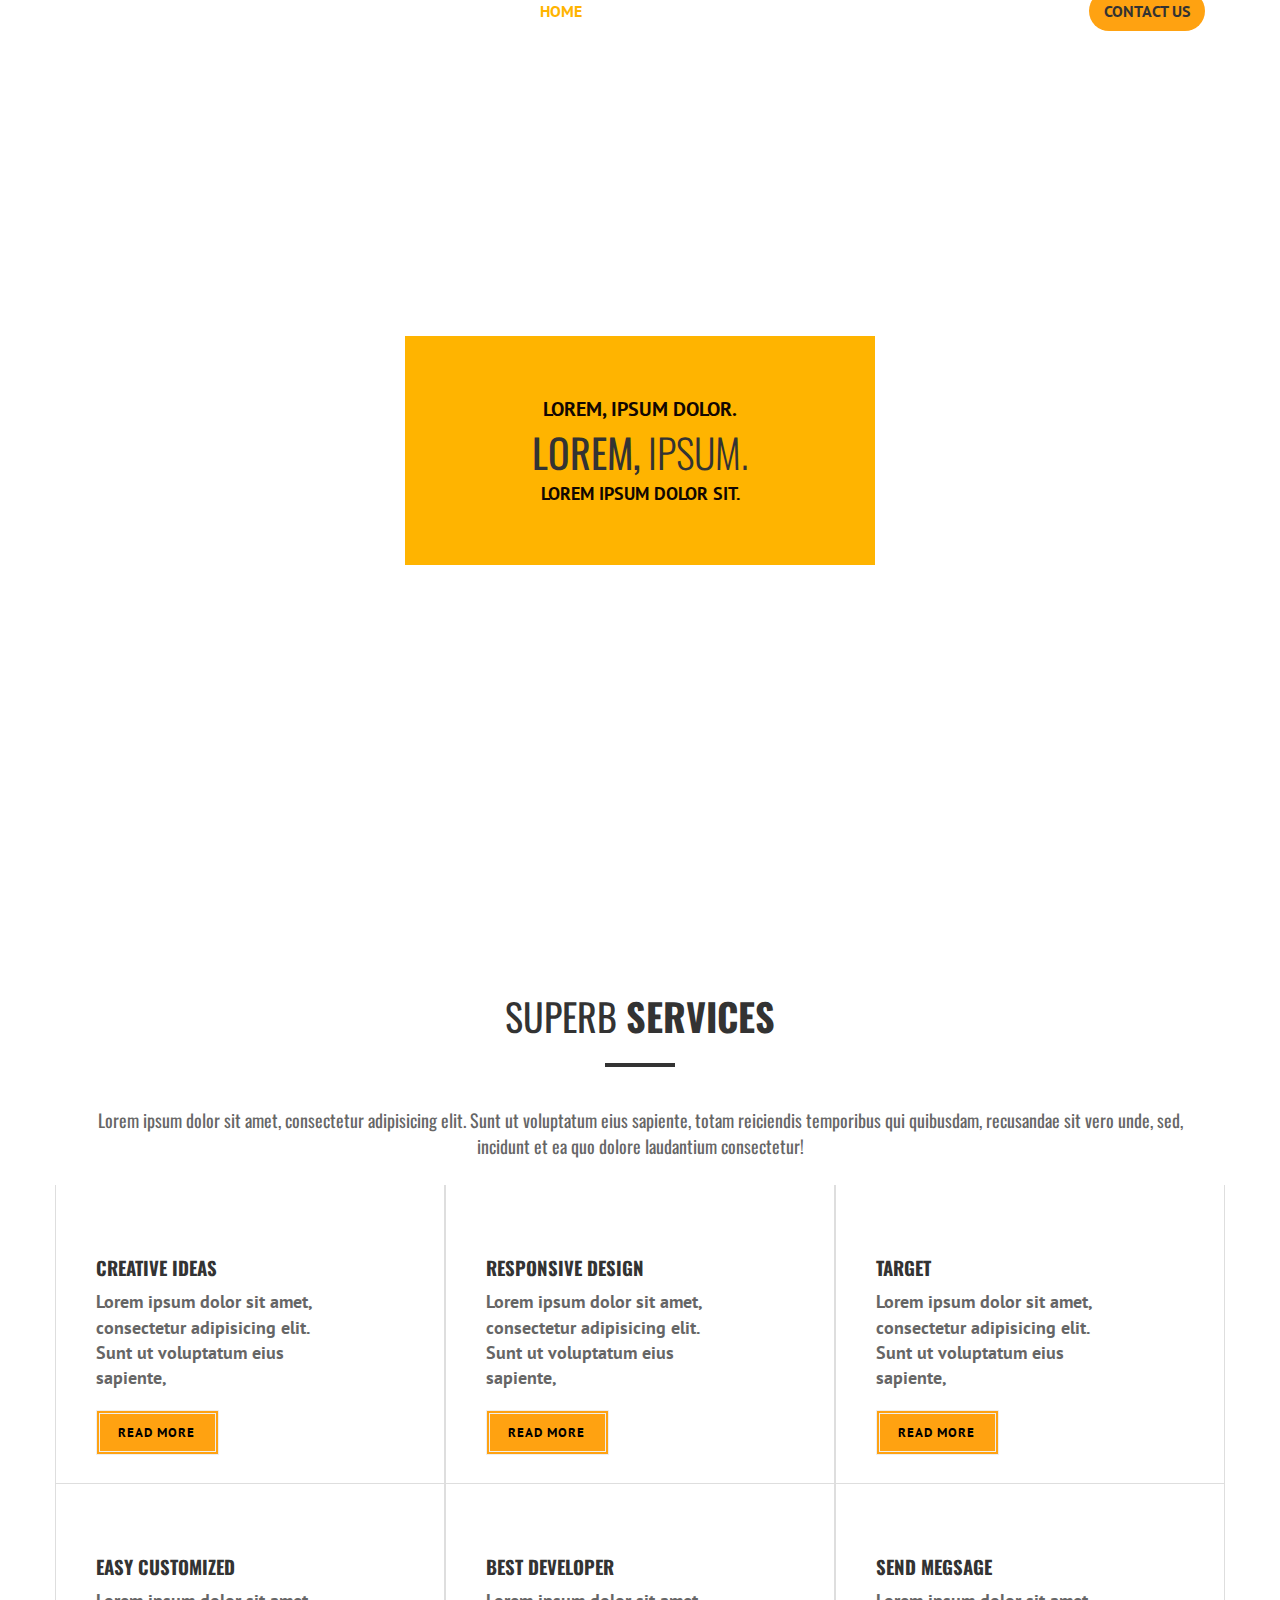
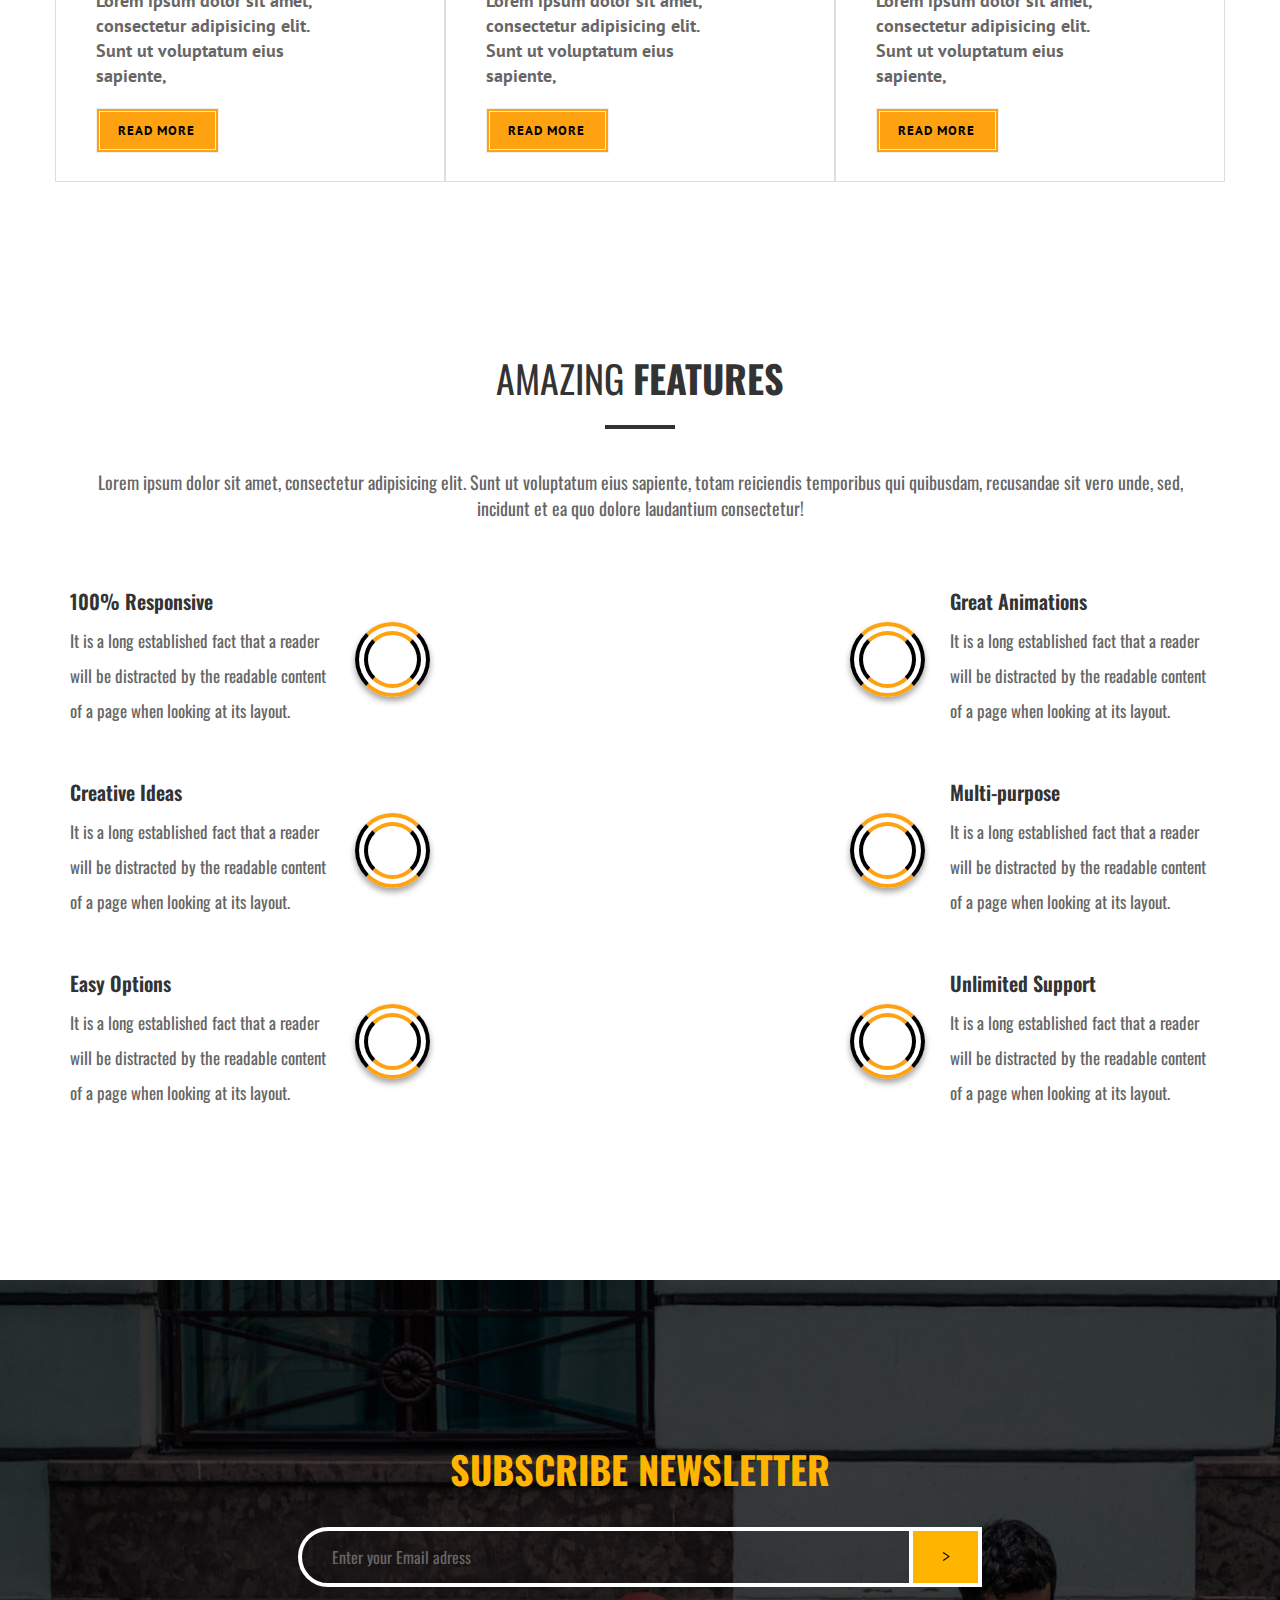
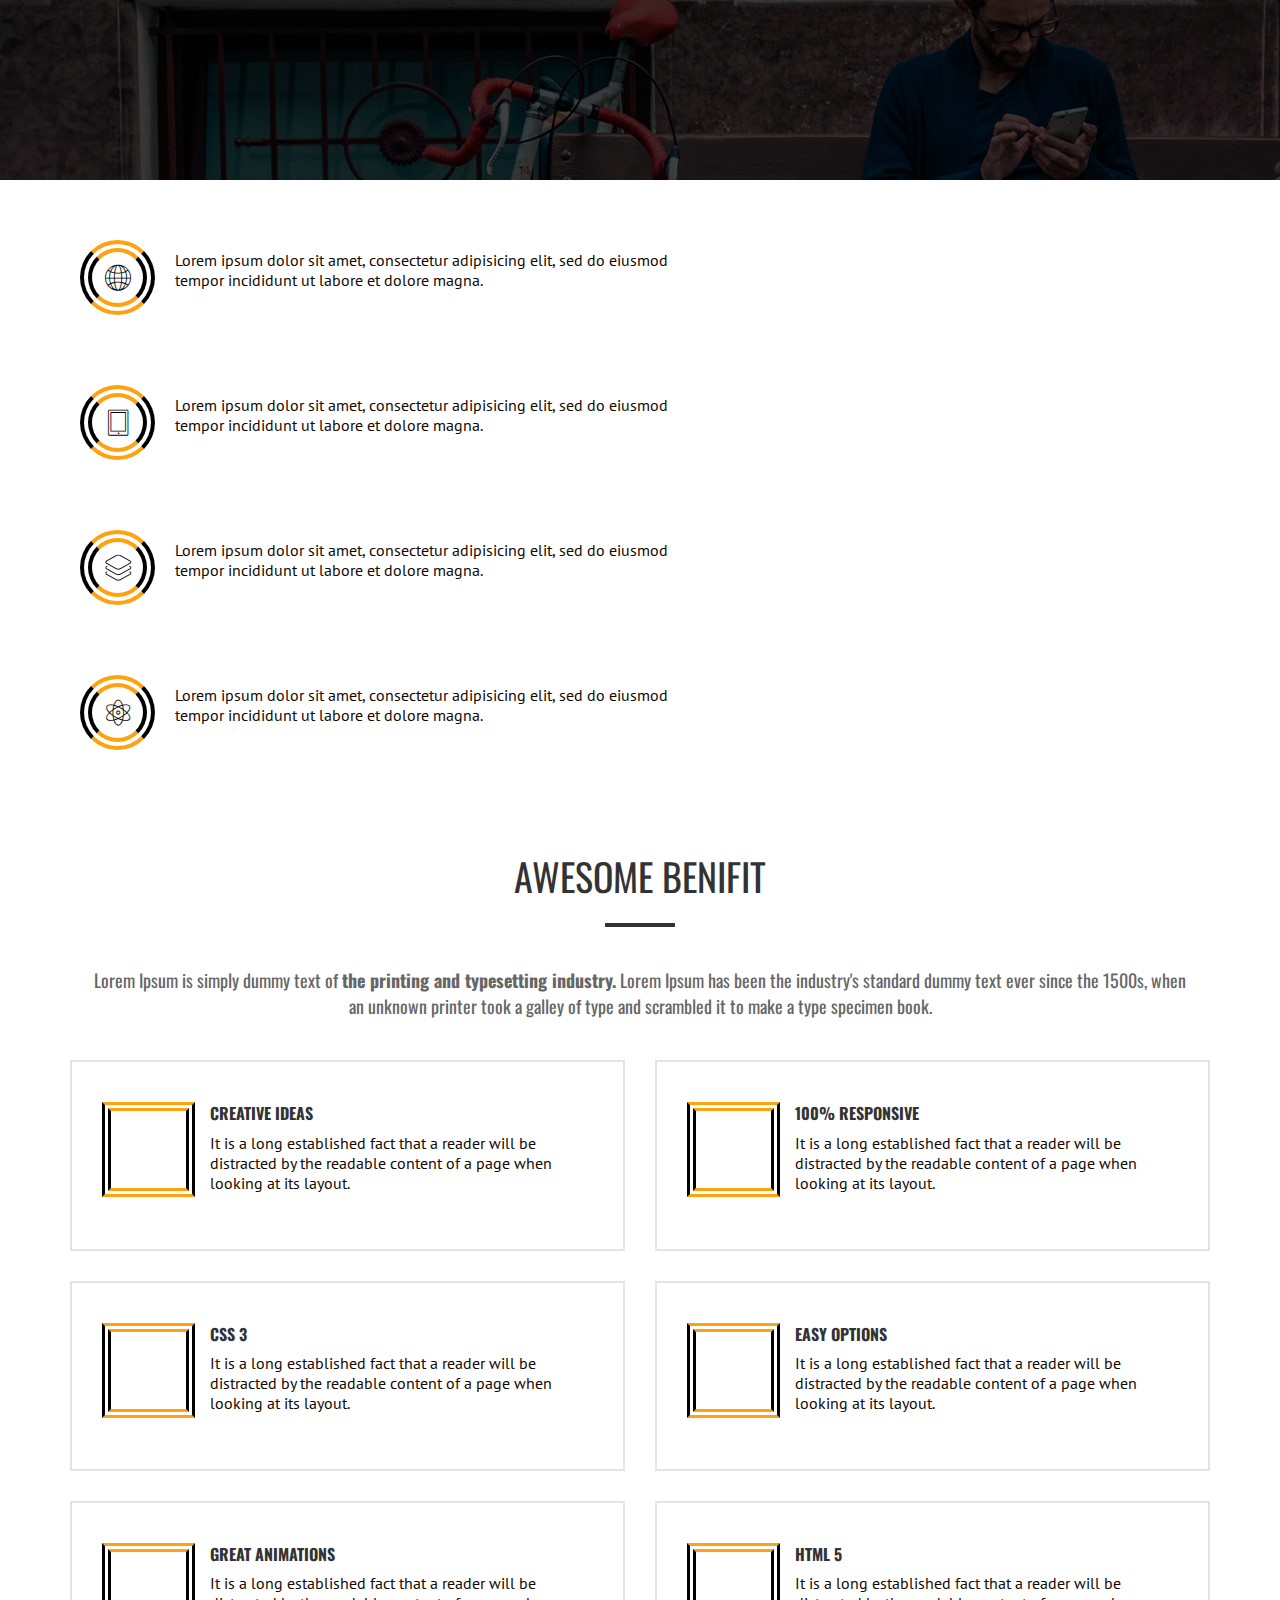
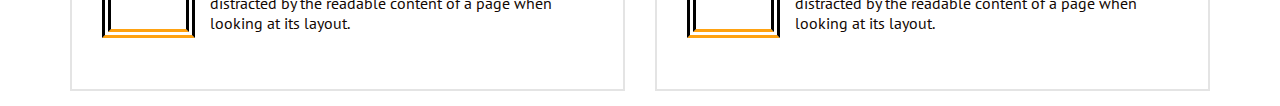
==== index.html @ 20bd9b14 "c" ====
<!DOCTYPE html>
<html lang="ru">

<head>

	<meta charset="utf-8">
	<title>REDEAR - уникальные часы</title>
	<meta name="viewport" content="width=device-width, initial-scale=1">
	<meta property="og:image" content="path/to/image.jpg">
	<link rel="icon" href="img/favicon/favicon.ico">
	<link rel="apple-touch-icon" sizes="180x180" href="img/favicon/apple-touch-icon-180x180.png">
	<link
		href="https://fonts.googleapis.com/css?family=Oswald:200,300,400,500,600,700|PT+Sans:400,700&amp;subset=cyrillic"
		rel="stylesheet">
	<link rel="stylesheet" href="https://use.fontawesome.com/releases/v5.3.1/css/all.css"
		integrity="sha384-mzrmE5qonljUremFsqc01SB46JvROS7bZs3IO2EmfFsd15uHvIt+Y8vEf7N7fWAU" crossorigin="anonymous">
	<meta name="theme-color" content="#000">

	<link rel="stylesheet" href="assets/main.css">
	<link rel="stylesheet" href="libs/awesome/awesome.css">
	<link rel="stylesheet" href="libs/line-font/et-line-font.css">
	<link rel="stylesheet" href="libs/slick/slick.css">



</head>

<body>
	<!-- header -->
	<header class="header">
		<div class="container">

			<div class="header-top">
				<div class="header-logo"><img src="img/logo.png" alt=""></div>
				<nav class="header-menu">
					<a href="#/" class="header__link link active">Home</a>
					<a href="#/" class="header__link link">Services</a>
					<a href="#/" class="header__link link">Features</a>
					<a href="#/" class="header__link link">Screenshot</a>
					<a href="#/" class="header__link link">Portfolio</a>
					<a href="#/" class="header__link link">Review</a>
					<a href="#/" class="header__link link">Blog</a>
					<a href="#/" class="header__link header__link--about link">Contact Us</a>
				</nav>
				<a class="hamburger hamburger--slider my-menu-button">
					<span class="hamburger-box"><span class="hamburger-inner"></span></span>
				</a>
			</div>

			<div class="header-content">
				<div class="header-content-heading">
					<p class="header-content__top">Lorem, ipsum dolor.</p>
					<h1 class="header-content__title"><b>Lorem,</b> ipsum.</h1>
					<p class="header-content__bottom"><b></b>Lorem ipsum dolor sit.</p>
				</div>
			</div>


		</div>
	</header>
	<!-- about -->
	<section class="about">
		<div class="container">
			<div class="heading">
				<h2 class="title-2">SUPERB <b>SERVICES</b></h2>
				<hr>
				<p>Lorem ipsum dolor sit amet, consectetur adipisicing elit. Sunt ut voluptatum eius sapiente, totam reiciendis
					temporibus qui quibusdam, recusandae sit vero unde, sed, incidunt et ea quo dolore laudantium consectetur!</p>
			</div>
			<div class="about-box">
				<div class="row">
					<div class="col-md-4 col-sm-6 about-item">
						<img src="img/1.png" alt="">
						<h3 class="title-3">CREATIVE IDEAS</h3>
						<p>Lorem ipsum dolor sit amet, consectetur adipisicing elit. Sunt ut voluptatum eius sapiente,</p>
						<a href="" class="button">Read more</a>
					</div>
					<div class="col-md-4 col-sm-6 about-item">
						<img src="img/2.png" alt="">
						<h3 class="title-3">RESPONSIVE DESIGN</h3>
						<p>Lorem ipsum dolor sit amet, consectetur adipisicing elit. Sunt ut voluptatum eius sapiente,</p>
						<a href="" class="button">Read more</a>
					</div>
					<div class="col-md-4 col-sm-6 about-item">
						<img src="img/3.png" alt="">
						<h3 class="title-3">TARGET</h3>
						<p>Lorem ipsum dolor sit amet, consectetur adipisicing elit. Sunt ut voluptatum eius sapiente,</p>
						<a href="" class="button">Read more</a>
					</div>


					<div class="col-md-4 col-sm-6 about-item">
						<img src="img/4.png" alt="">
						<h3 class="title-3">EASY CUSTOMIZED</h3>
						<p>Lorem ipsum dolor sit amet, consectetur adipisicing elit. Sunt ut voluptatum eius sapiente,</p>
						<a href="" class="button">Read more</a>
					</div>
					<div class="col-md-4 col-sm-6 about-item">
						<img src="img/5.png" alt="">
						<h3 class="title-3">BEST DEVELOPER</h3>
						<p>Lorem ipsum dolor sit amet, consectetur adipisicing elit. Sunt ut voluptatum eius sapiente,</p>
						<a href="" class="button">Read more</a>
					</div>
					<div class="col-md-4 col-sm-6 about-item">
						<img src="img/6.png" alt="">
						<h3 class="title-3">SEND MEGSAGE</h3>
						<p>Lorem ipsum dolor sit amet, consectetur adipisicing elit. Sunt ut voluptatum eius sapiente,</p>
						<a href="" class="button">Read more</a>
					</div>
				</div>
			</div>

		</div>
	</section>
	<!-- features -->
	<section class="features">
		<div class="container">
			<div class="heading">
				<h2 class="title-2">AMAZING <b>FEATURES</b></h2>
				<hr>
				<p>Lorem ipsum dolor sit amet, consectetur adipisicing elit. Sunt ut voluptatum eius sapiente, totam reiciendis
					temporibus qui quibusdam, recusandae sit vero unde, sed, incidunt et ea quo dolore laudantium consectetur!</p>
			</div>
			<div class="features-main">
				<div class="row row--features">
					<div class="col-md-4 features-left">
						<div class="features-icon"> <i class="fa fa-tablet "></i> </div>
						<div class="features-content">
							<h4>100% Responsive</h4>
							<p class="features-text">It is a long established fact that a reader will be distracted by the readable
								content of a page when looking at its layout. </p>
						</div>
						<div class="features-icon"> <i class="fa fa-lightbulb-o"></i> </div>
						<div class="features-content">
							<h4>Creative Ideas</h4>
							<p class="features-text">It is a long established fact that a reader will be distracted by the readable
								content of a page when looking at its layout. </p>
						</div>
						<div class="features-icon"> <i class="fa fa-coffee "></i> </div>
						<div class="features-content">
							<h4>Easy Options</h4>
							<p class="features-text">It is a long established fact that a reader will be distracted by the readable
								content of a page when looking at its layout. </p>
						</div>
					</div>
					<div class="col-md-4 features-center">
						<div class="features-center-img">
							<img src="img/features-mob-o_03.png" alt="">
						</div>
					</div>
					<div class="col-md-4 features-right">
						<div class="features-icon"> <i class="fa fa-magic "></i> </div>
						<div class="features-content">
							<h4>Great Animations</h4>
							<p class="features-text">It is a long established fact that a reader will be distracted by the readable
								content of a page when looking at its layout. </p>
						</div>
						<div class="features-icon"> <i class="fa fa-cogs"></i> </div>
						<div class="features-content">
							<h4>Multi-purpose</h4>
							<p class="features-text">It is a long established fact that a reader will be distracted by the readable
								content of a page when looking at its layout. </p>
						</div>
						<div class="features-icon"><i class="fa fa-life-ring"></i></div>
						<div class="features-content">
							<h4>Unlimited Support</h4>
							<p class="features-text">It is a long established fact that a reader will be distracted by the readable
								content of a page when looking at its layout. </p>
						</div>
					</div>
				</div>
			</div>
		</div>
	</section>

	<!-- newsletter -->
	<section class="newsletter">
		<div class="container">
			<h2 class="newsletter__title title-2">SUBSCRIBE NEWSLETTER</h2>
			<form action="">
				<input type="text" placeholder="Enter your Email adress">
				<button class="form-btn">></button>
			</form>
		</div>
	</section>

	<!-- preference -->
	<section class="preference">
		<div class="container">
			<div class="row align-items-center">
				<div class="col-sm-12  col-md-7 center">
					<div class="list-o preference-content">
						<ul>
							<li class="preference-item">
								<div class="join-us-icon-o">
									<div class="ico"> <span class="icon-global"></span></div>
								</div>
								<p>Lorem ipsum dolor sit amet, consectetur adipisicing elit, sed do eiusmod tempor incididunt ut labore
									et
									dolore magna.</p>
							</li>
							<li class="preference-item">
								<div class="join-us-icon-o">
									<div class="ico"> <span class="icon-tablet"></span></div>
								</div>
								<p>Lorem ipsum dolor sit amet, consectetur adipisicing elit, sed do eiusmod tempor incididunt ut labore
									et
									dolore magna.</p>
							</li>
							<li class="preference-item">
								<div class="join-us-icon-o">
									<div class="ico"> <span class="icon-layers"></span></div>
								</div>
								<p>Lorem ipsum dolor sit amet, consectetur adipisicing elit, sed do eiusmod tempor incididunt ut labore
									et
									dolore magna.</p>
							</li>
							<li class="preference-item">
								<div class="join-us-icon-o">
									<div class="ico"> <span class="icon-genius"></span></div>
								</div>
								<p>Lorem ipsum dolor sit amet, consectetur adipisicing elit, sed do eiusmod tempor incididunt ut labore
									et
									dolore magna.</p>
							</li>
						</ul>
					</div>
				</div>
				<div class="col-sm-12 col-md-5 text-center">
					<div class="preference-img">
						<img src="img/features-mob-o_03.png" alt="">
					</div>
				</div>
			</div>
		</div>
	</section>

	<!-- skills -->
	<section class="skills">
		<div class="container">
			<div class="heading">
				<h2 class="title-2 skills__title">AWESOME BENIFIT</h2>
				<hr>
				<p>Lorem Ipsum is simply dummy text of <b>the printing and typesetting industry.</b> Lorem Ipsum has been the
					industry's standard dummy text ever since the 1500s, when an unknown printer took a galley of type and
					scrambled it to make a type specimen book.</p>
			</div>

			<div class="row">
				<div class="col-sm-6 col-xs-12 skills-item">
					<div class="skills-item-content">
						<div class="skills-icon">
	<i class="fa fa-lightbulb-o"></i>
						</div>
					

						<div class="skills-item-txt">
							<h4>CREATIVE IDEAS</h4>
							<p>It is a long established fact that a reader will be distracted by the readable content of a page when
								looking at its layout.</p>
						</div>

					</div>
				</div>
				<div class="col-sm-6 col-xs-12 skills-item">
					<div class="skills-item-content">
						<div class="skills-icon">
						<i class="fa fa-tablet"></i>

						</div>

						<div class="skills-item-txt">
							<h4>100% RESPONSIVE</h4>
							<p>It is a long established fact that a reader will be distracted by the readable content of a page when
								looking at its layout.</p>
						</div>

					</div>
				</div>
				<div class="col-sm-6 col-xs-12 skills-item">
					<div class="skills-item-content">
						<div class="skills-icon">
						<i class="fa fa-css3"></i>

						</div>

						<div class="skills-item-txt">
							<h4>CSS 3</h4>
							<p>It is a long established fact that a reader will be distracted by the readable content of a page when
								looking at its layout.</p>
						</div>

					</div>
				</div>
				<div class="col-sm-6 col-xs-12 skills-item">
					<div class="skills-item-content">
						<div class="skills-icon">
						<i class="fa fa-coffee "></i>

						</div>

						<div class="skills-item-txt">
							<h4>EASY OPTIONS</h4>
							<p>It is a long established fact that a reader will be distracted by the readable content of a page when
								looking at its layout.</p>
						</div>

					</div>
				</div>
				<div class="col-sm-6 col-xs-12 skills-item">
					<div class="skills-item-content">
						<div class="skills-icon">
						<i class="fa fa-magic "></i>

						</div>

						<div class="skills-item-txt">
							<h4>GREAT ANIMATIONS</h4>
							<p>It is a long established fact that a reader will be distracted by the readable content of a page when
								looking at its layout.</p>
						</div>

					</div>
				</div>
				<div class="col-sm-6 col-xs-12 skills-item">
					<div class="skills-item-content">
						<div class="skills-icon">
						<i class="fa fa-html5"></i>

						</div>

						<div class="skills-item-txt">
							<h4>HTML 5</h4>
							<p>It is a long established fact that a reader will be distracted by the readable content of a page when
								looking at its layout.</p>
						</div>

					</div>
				</div>
			</div>
		</div>
	</section>
	<!-- scripts -->
	<script src="https://ajax.googleapis.com/ajax/libs/jquery/3.3.1/jquery.min.js"></script>
	<script src="libs/slick/slick.min.js"></script>
	<script src="libs/count.js"></script>
	<script src="js/common.js"></script>
	<!-- scripts -->
</body>

</html>
---- libs/line-font/et-line-font.css ----
@font-face {
	font-family: 'et-line';
	src: url('fonts/et-line.woff') format('woff');
	font-weight: normal;
	font-style: normal;
}

/* Use the following CSS code if you want to use data attributes for inserting your icons */
[data-icon]:before {
	font-family: 'et-line';
	content: attr(data-icon);
	speak: none;
	font-weight: normal;
	font-variant: normal;
	text-transform: none;
	line-height: 1;
	-webkit-font-smoothing: antialiased;
	-moz-osx-font-smoothing: grayscale;
	display:inline-block;
}

/* Use the following CSS code if you want to have a class per icon */
/*
Instead of a list of all class selectors,
you can use the generic selector below, but it's slower:
[class*="icon-"] {
*/
.icon-mobile, .icon-laptop, .icon-desktop, .icon-tablet, .icon-phone, .icon-document, .icon-documents, .icon-search, .icon-clipboard, .icon-newspaper, .icon-notebook, .icon-book-open, .icon-browser, .icon-calendar, .icon-presentation, .icon-picture, .icon-pictures, .icon-video, .icon-camera, .icon-printer, .icon-toolbox, .icon-briefcase, .icon-wallet, .icon-gift, .icon-bargraph, .icon-grid, .icon-expand, .icon-focus, .icon-edit, .icon-adjustments, .icon-ribbon, .icon-hourglass, .icon-lock, .icon-megaphone, .icon-shield, .icon-trophy, .icon-flag, .icon-map, .icon-puzzle, .icon-basket, .icon-envelope, .icon-streetsign, .icon-telescope, .icon-gears, .icon-key, .icon-paperclip, .icon-attachment, .icon-pricetags, .icon-lightbulb, .icon-layers, .icon-pencil, .icon-tools, .icon-tools-2, .icon-scissors, .icon-paintbrush, .icon-magnifying-glass, .icon-circle-compass, .icon-linegraph, .icon-mic, .icon-strategy, .icon-beaker, .icon-caution, .icon-recycle, .icon-anchor, .icon-profile-male, .icon-profile-female, .icon-bike, .icon-wine, .icon-hotairballoon, .icon-globe, .icon-genius, .icon-map-pin, .icon-dial, .icon-chat, .icon-heart, .icon-cloud, .icon-upload, .icon-download, .icon-target, .icon-hazardous, .icon-piechart, .icon-speedometer, .icon-global, .icon-compass, .icon-lifesaver, .icon-clock, .icon-aperture, .icon-quote, .icon-scope, .icon-alarmclock, .icon-refresh, .icon-happy, .icon-sad, .icon-facebook, .icon-twitter, .icon-googleplus, .icon-rss, .icon-tumblr, .icon-linkedin, .icon-dribbble {
	font-family: 'et-line';
	speak: none;
	font-style: normal;
	font-weight: normal;
	font-variant: normal;
	text-transform: none;
	line-height: 1;
	-webkit-font-smoothing: antialiased;
	-moz-osx-font-smoothing: grayscale;
	display:inline-block;
}
.icon-mobile:before {
	content: "\e000";
}
.icon-laptop:before {
	content: "\e001";
}
.icon-desktop:before {
	content: "\e002";
}
.icon-tablet:before {
	content: "\e003";
}
.icon-phone:before {
	content: "\e004";
}
.icon-document:before {
	content: "\e005";
}
.icon-documents:before {
	content: "\e006";
}
.icon-search:before {
	content: "\e007";
}
.icon-clipboard:before {
	content: "\e008";
}
.icon-newspaper:before {
	content: "\e009";
}
.icon-notebook:before {
	content: "\e00a";
}
.icon-book-open:before {
	content: "\e00b";
}
.icon-browser:before {
	content: "\e00c";
}
.icon-calendar:before {
	content: "\e00d";
}
.icon-presentation:before {
	content: "\e00e";
}
.icon-picture:before {
	content: "\e00f";
}
.icon-pictures:before {
	content: "\e010";
}
.icon-video:before {
	content: "\e011";
}
.icon-camera:before {
	content: "\e012";
}
.icon-printer:before {
	content: "\e013";
}
.icon-toolbox:before {
	content: "\e014";
}
.icon-briefcase:before {
	content: "\e015";
}
.icon-wallet:before {
	content: "\e016";
}
.icon-gift:before {
	content: "\e017";
}
.icon-bargraph:before {
	content: "\e018";
}
.icon-grid:before {
	content: "\e019";
}
.icon-expand:before {
	content: "\e01a";
}
.icon-focus:before {
	content: "\e01b";
}
.icon-edit:before {
	content: "\e01c";
}
.icon-adjustments:before {
	content: "\e01d";
}
.icon-ribbon:before {
	content: "\e01e";
}
.icon-hourglass:before {
	content: "\e01f";
}
.icon-lock:before {
	content: "\e020";
}
.icon-megaphone:before {
	content: "\e021";
}
.icon-shield:before {
	content: "\e022";
}
.icon-trophy:before {
	content: "\e023";
}
.icon-flag:before {
	content: "\e024";
}
.icon-map:before {
	content: "\e025";
}
.icon-puzzle:before {
	content: "\e026";
}
.icon-basket:before {
	content: "\e027";
}
.icon-envelope:before {
	content: "\e028";
}
.icon-streetsign:before {
	content: "\e029";
}
.icon-telescope:before {
	content: "\e02a";
}
.icon-gears:before {
	content: "\e02b";
}
.icon-key:before {
	content: "\e02c";
}
.icon-paperclip:before {
	content: "\e02d";
}
.icon-attachment:before {
	content: "\e02e";
}
.icon-pricetags:before {
	content: "\e02f";
}
.icon-lightbulb:before {
	content: "\e030";
}
.icon-layers:before {
	content: "\e031";
}
.icon-pencil:before {
	content: "\e032";
}
.icon-tools:before {
	content: "\e033";
}
.icon-tools-2:before {
	content: "\e034";
}
.icon-scissors:before {
	content: "\e035";
}
.icon-paintbrush:before {
	content: "\e036";
}
.icon-magnifying-glass:before {
	content: "\e037";
}
.icon-circle-compass:before {
	content: "\e038";
}
.icon-linegraph:before {
	content: "\e039";
}
.icon-mic:before {
	content: "\e03a";
}
.icon-strategy:before {
	content: "\e03b";
}
.icon-beaker:before {
	content: "\e03c";
}
.icon-caution:before {
	content: "\e03d";
}
.icon-recycle:before {
	content: "\e03e";
}
.icon-anchor:before {
	content: "\e03f";
}
.icon-profile-male:before {
	content: "\e040";
}
.icon-profile-female:before {
	content: "\e041";
}
.icon-bike:before {
	content: "\e042";
}
.icon-wine:before {
	content: "\e043";
}
.icon-hotairballoon:before {
	content: "\e044";
}
.icon-globe:before {
	content: "\e045";
}
.icon-genius:before {
	content: "\e046";
}
.icon-map-pin:before {
	content: "\e047";
}
.icon-dial:before {
	content: "\e048";
}
.icon-chat:before {
	content: "\e049";
}
.icon-heart:before {
	content: "\e04a";
}
.icon-cloud:before {
	content: "\e04b";
}
.icon-upload:before {
	content: "\e04c";
}
.icon-download:before {
	content: "\e04d";
}
.icon-target:before {
	content: "\e04e";
}
.icon-hazardous:before {
	content: "\e04f";
}
.icon-piechart:before {
	content: "\e050";
}
.icon-speedometer:before {
	content: "\e051";
}
.icon-global:before {
	content: "\e052";
}
.icon-compass:before {
	content: "\e053";
}
.icon-lifesaver:before {
	content: "\e054";
}
.icon-clock:before {
	content: "\e055";
}
.icon-aperture:before {
	content: "\e056";
}
.icon-quote:before {
	content: "\e057";
}
.icon-scope:before {
	content: "\e058";
}
.icon-alarmclock:before {
	content: "\e059";
}
.icon-refresh:before {
	content: "\e05a";
}
.icon-happy:before {
	content: "\e05b";
}
.icon-sad:before {
	content: "\e05c";
}
.icon-facebook:before {
	content: "\e05d";
}
.icon-twitter:before {
	content: "\e05e";
}
.icon-googleplus:before {
	content: "\e05f";
}
.icon-rss:before {
	content: "\e060";
}
.icon-tumblr:before {
	content: "\e061";
}
.icon-linkedin:before {
	content: "\e062";
}
.icon-dribbble:before {
	content: "\e063";
}
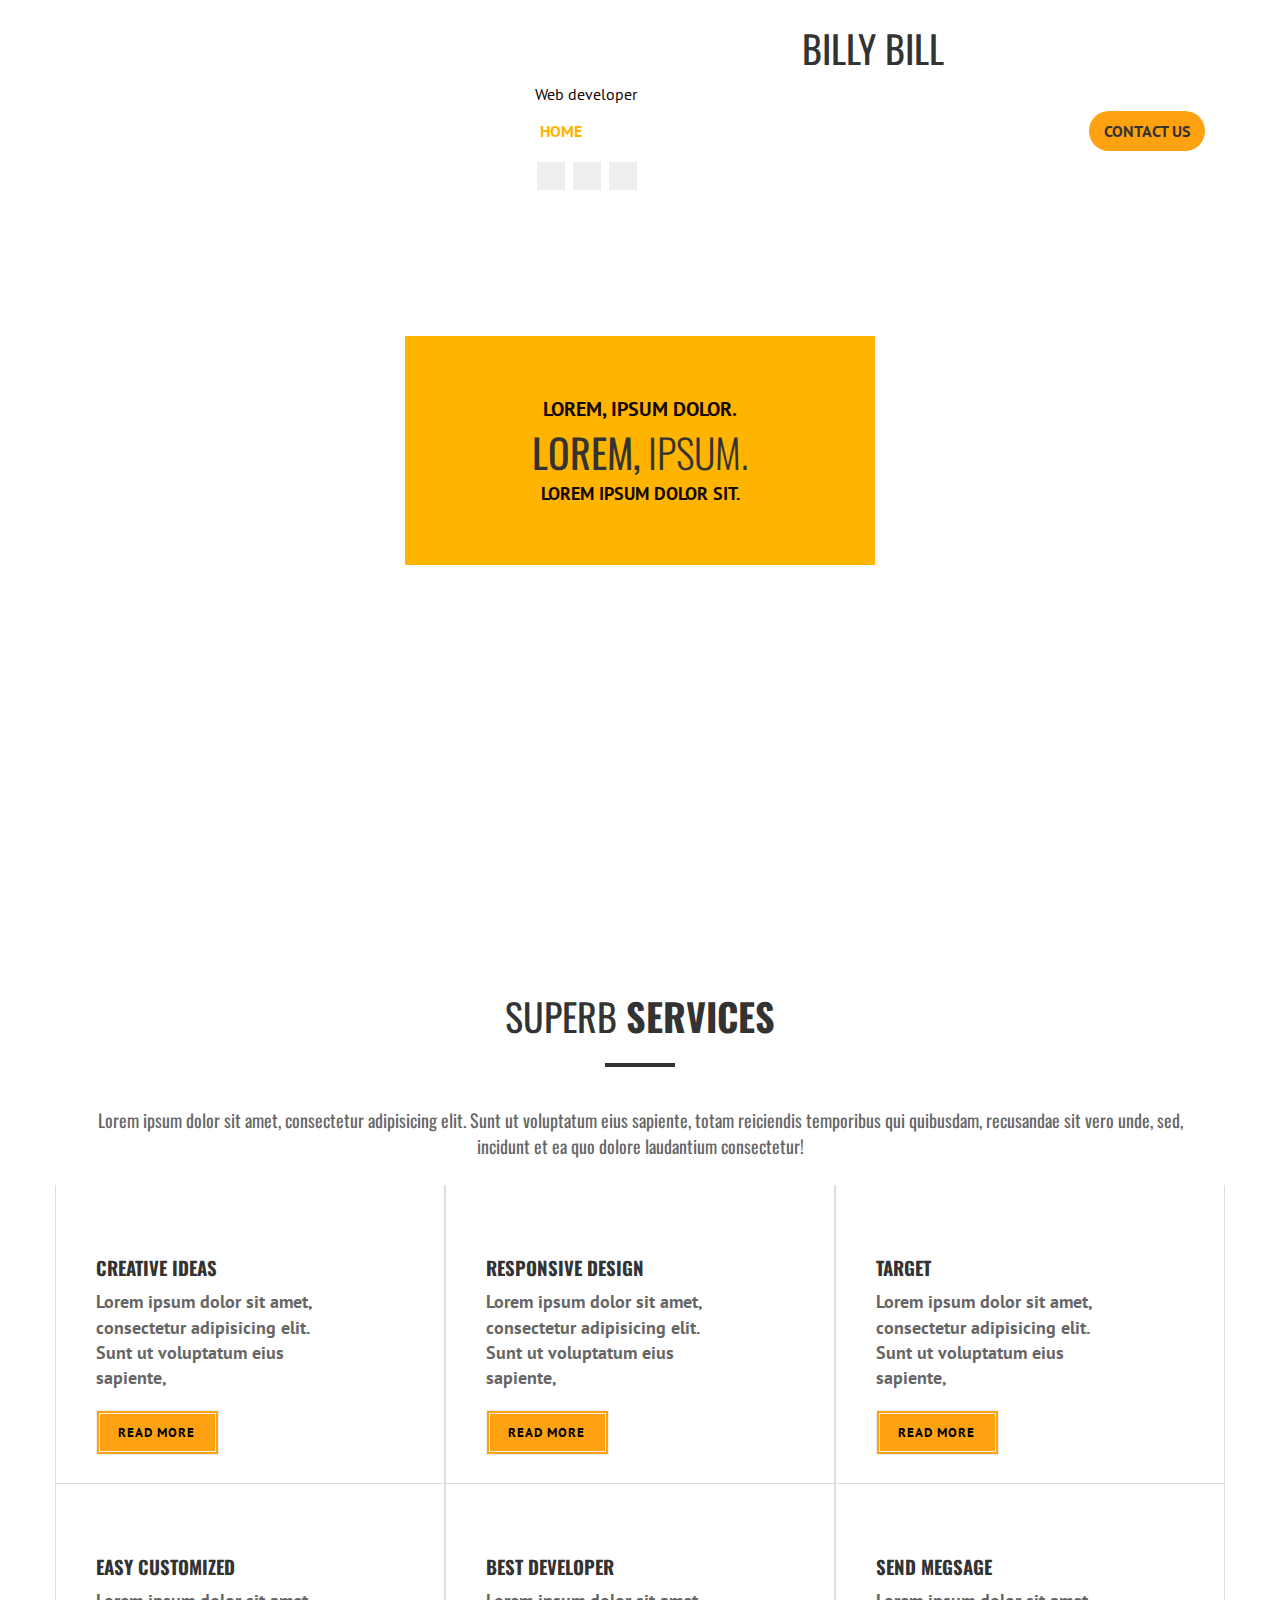
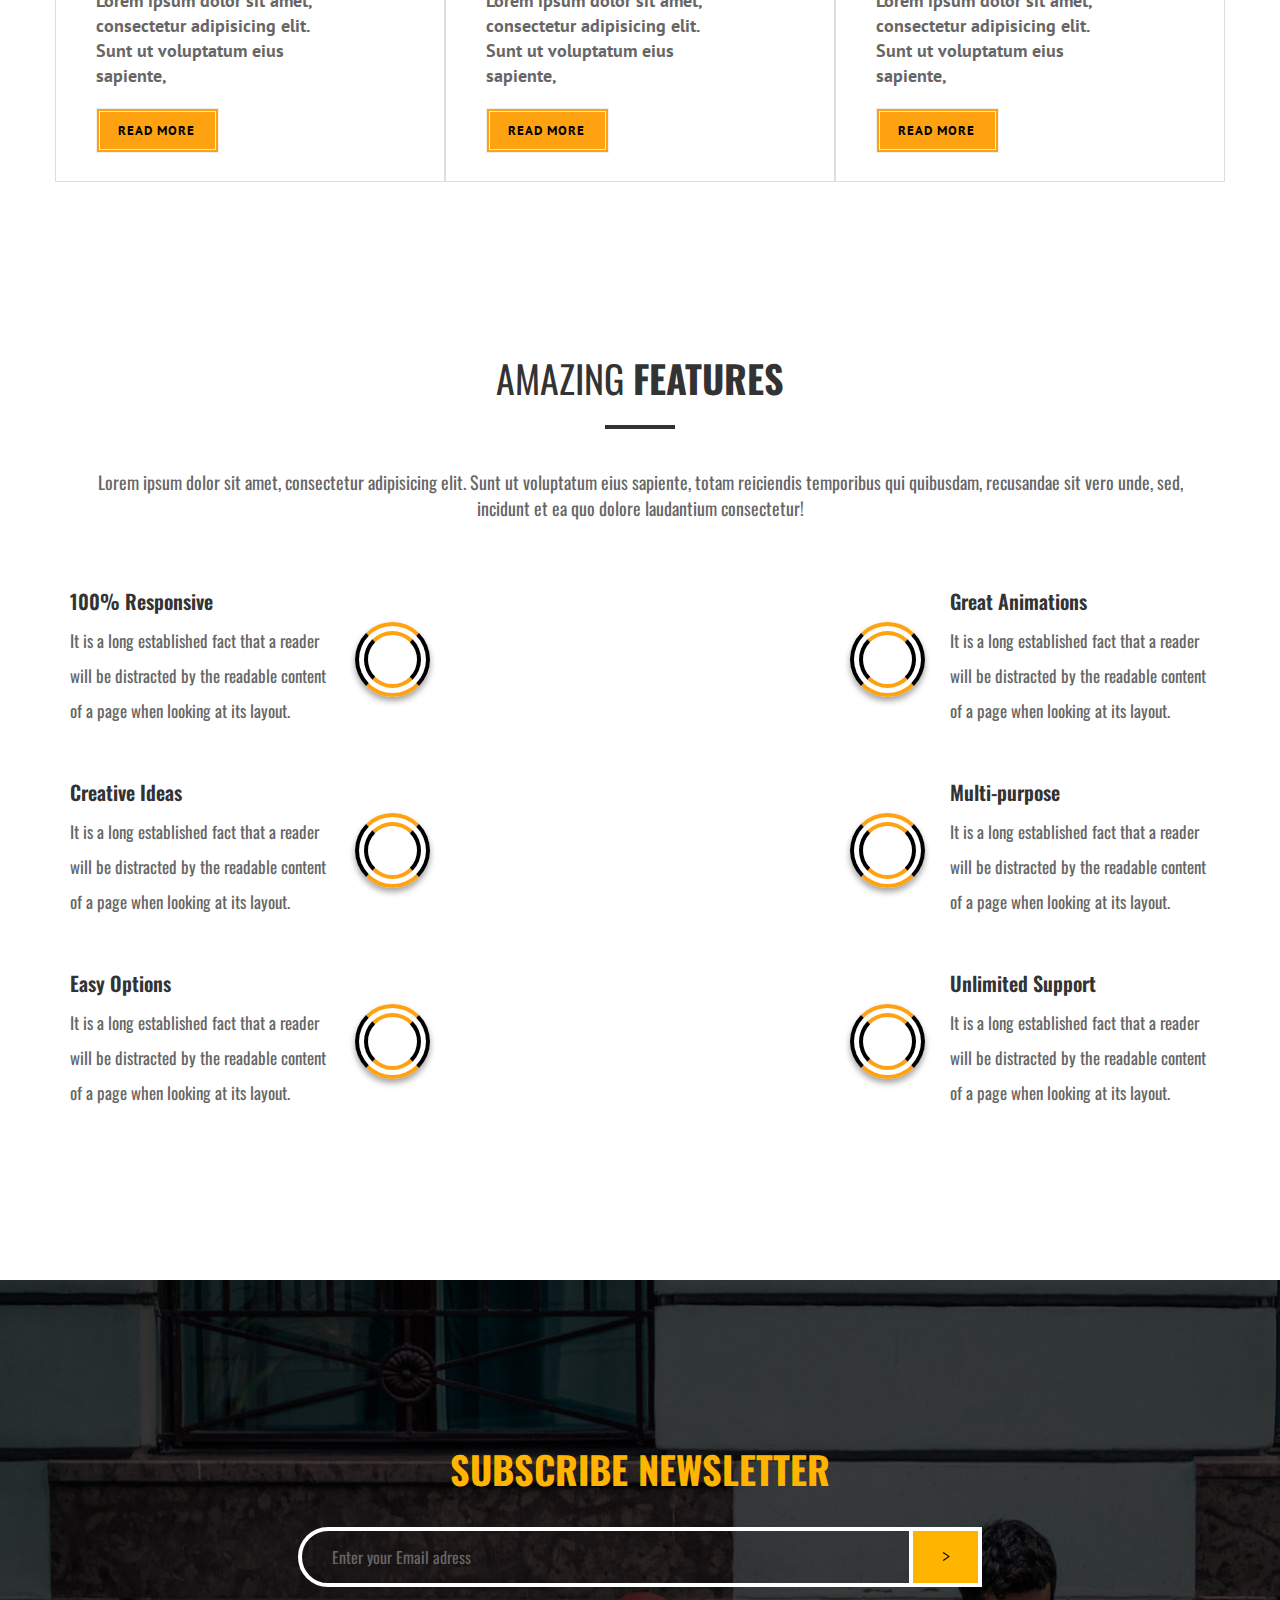
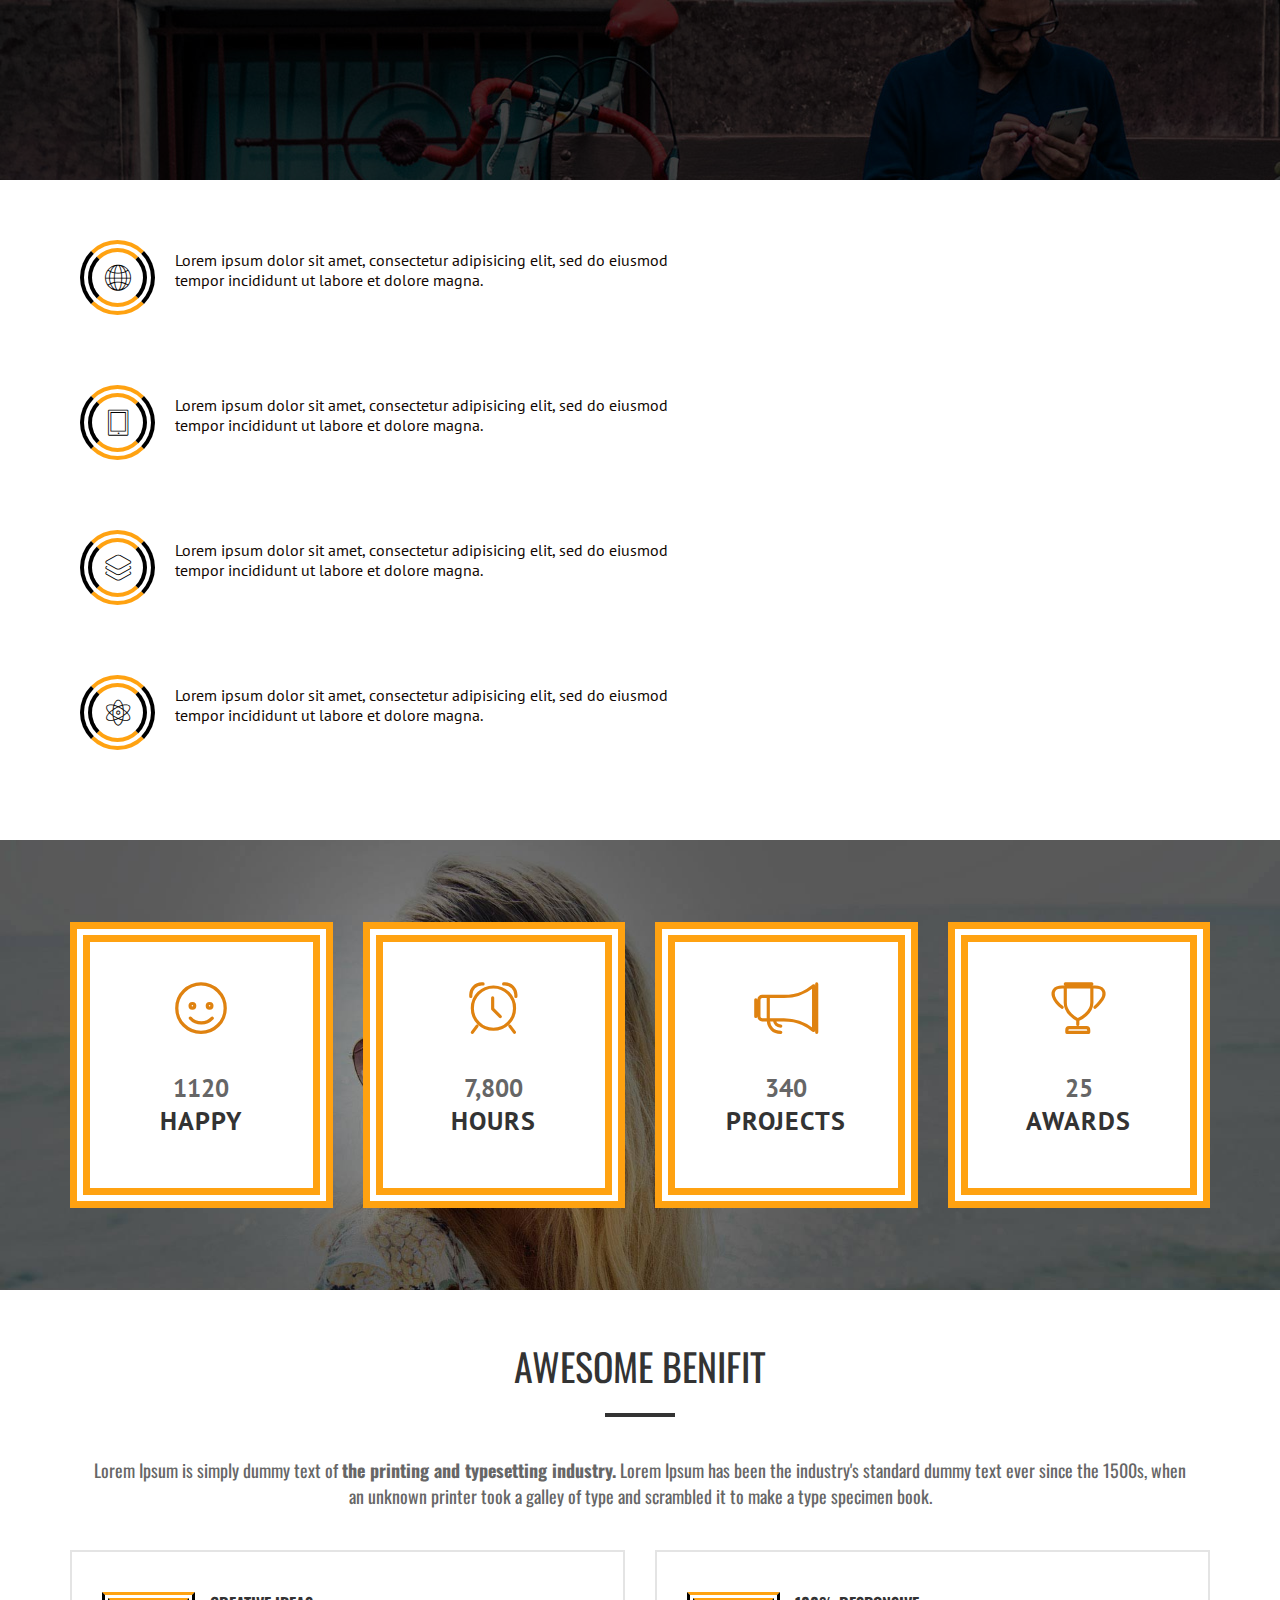
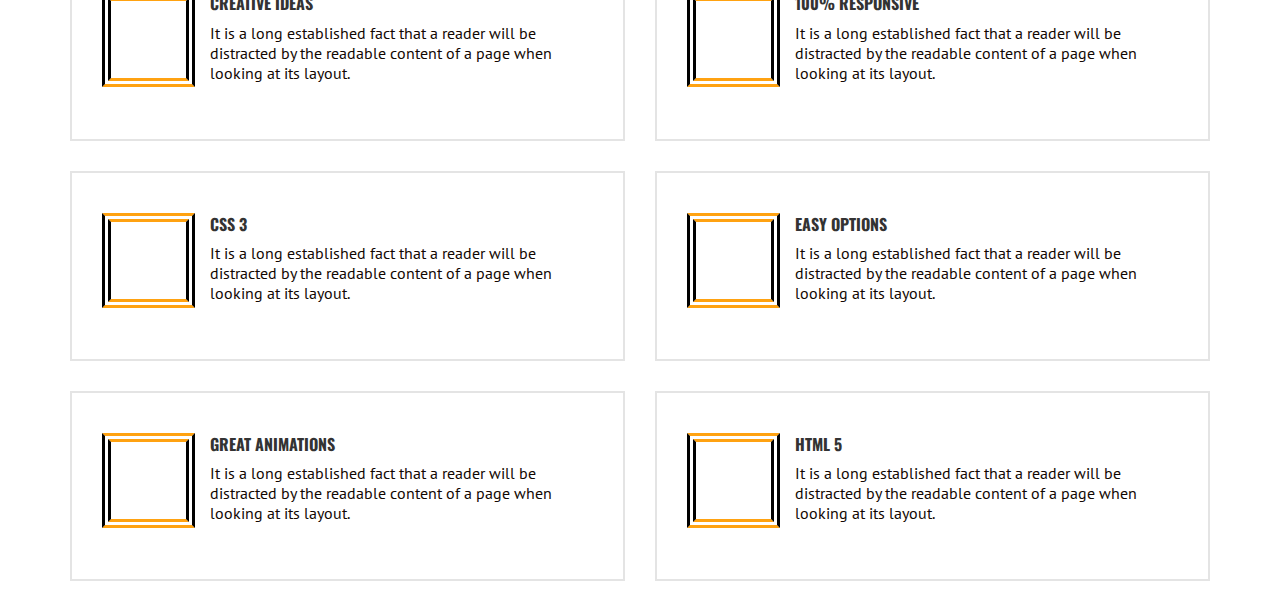
==== commit baa36cfa: "commit" ====
--- a/index.html
+++ b/index.html
@@ -33,6 +33,9 @@
 			<div class="header-top">
 				<div class="header-logo"><img src="img/logo.png" alt=""></div>
 				<nav class="header-menu">
+						<img src="https://lmpixels.com/demo/sunshine-demo/sunshine-version-2/sunshine-html-template/images/my_photo.png" alt="" class="sidebar__avatar img-responsive">
+						<h2 class="sidebar__name title-2">Billy Bill</h3>
+						<p class="sidebar__txt p-footer">Web developer</p>
 					<a href="#/" class="header__link link active">Home</a>
 					<a href="#/" class="header__link link">Services</a>
 					<a href="#/" class="header__link link">Features</a>
@@ -41,7 +44,13 @@
 					<a href="#/" class="header__link link">Review</a>
 					<a href="#/" class="header__link link">Blog</a>
 					<a href="#/" class="header__link header__link--about link">Contact Us</a>
+					<div class="header-social">
+							<a class="site-link" href="mailto:valverin95@gmail.com"><i class="fab fa-google" target="_blank"></i></a>
+							<a class="site-link" href="https://api.whatsapp.com/send?phone=79500247418" target="_blank"><i class="fab fa-whatsapp"></i></a>
+							<a class="site-link" href="https://vk.com/id128989093" target="_blank"><i class="fab fa-vk"></i></a>
+						</div>
 				</nav>
+				
 				<a class="hamburger hamburger--slider my-menu-button">
 					<span class="hamburger-box"><span class="hamburger-inner"></span></span>
 				</a>
@@ -235,6 +244,37 @@
 		</div>
 	</section>
 
+	<section class="achivements">
+		<div class="container">
+			<div class="row">
+				<div class="col-lg-3 col-md-6 col-xs-12">
+					<div class="achivements-item">
+						<div class="achivements-icon"><span class="icon-happy"></span></div>
+						<p class="achivements-txt"><span>1120</span>	HAPPY</p>
+					</div>
+				</div>
+				<div class="col-lg-3 col-md-6 col-xs-12">
+					<div class="achivements-item">
+						<div class="achivements-icon"><span class="icon-alarmclock"></span></div>
+						<p class="achivements-txt"><span>7,800</span>	HOURS</p>
+					</div>
+				</div>
+				<div class="col-lg-3 col-md-6 col-xs-12">
+					<div class="achivements-item">
+						<div class="achivements-icon"><span class="icon-megaphone"></span></div>
+						<p class="achivements-txt"><span>340</span>	PROJECTS</p>
+					</div>
+				</div>
+				<div class="col-lg-3 col-md-6 col-xs-12">
+					<div class="achivements-item">
+						<div class="achivements-icon"><span class="icon-trophy"></span></div>
+						<p class="achivements-txt"><span>25</span>	AWARDS</p>
+					</div>
+				</div>
+			</div>
+		</div>
+	</section>
+
 	<!-- skills -->
 	<section class="skills">
 		<div class="container">
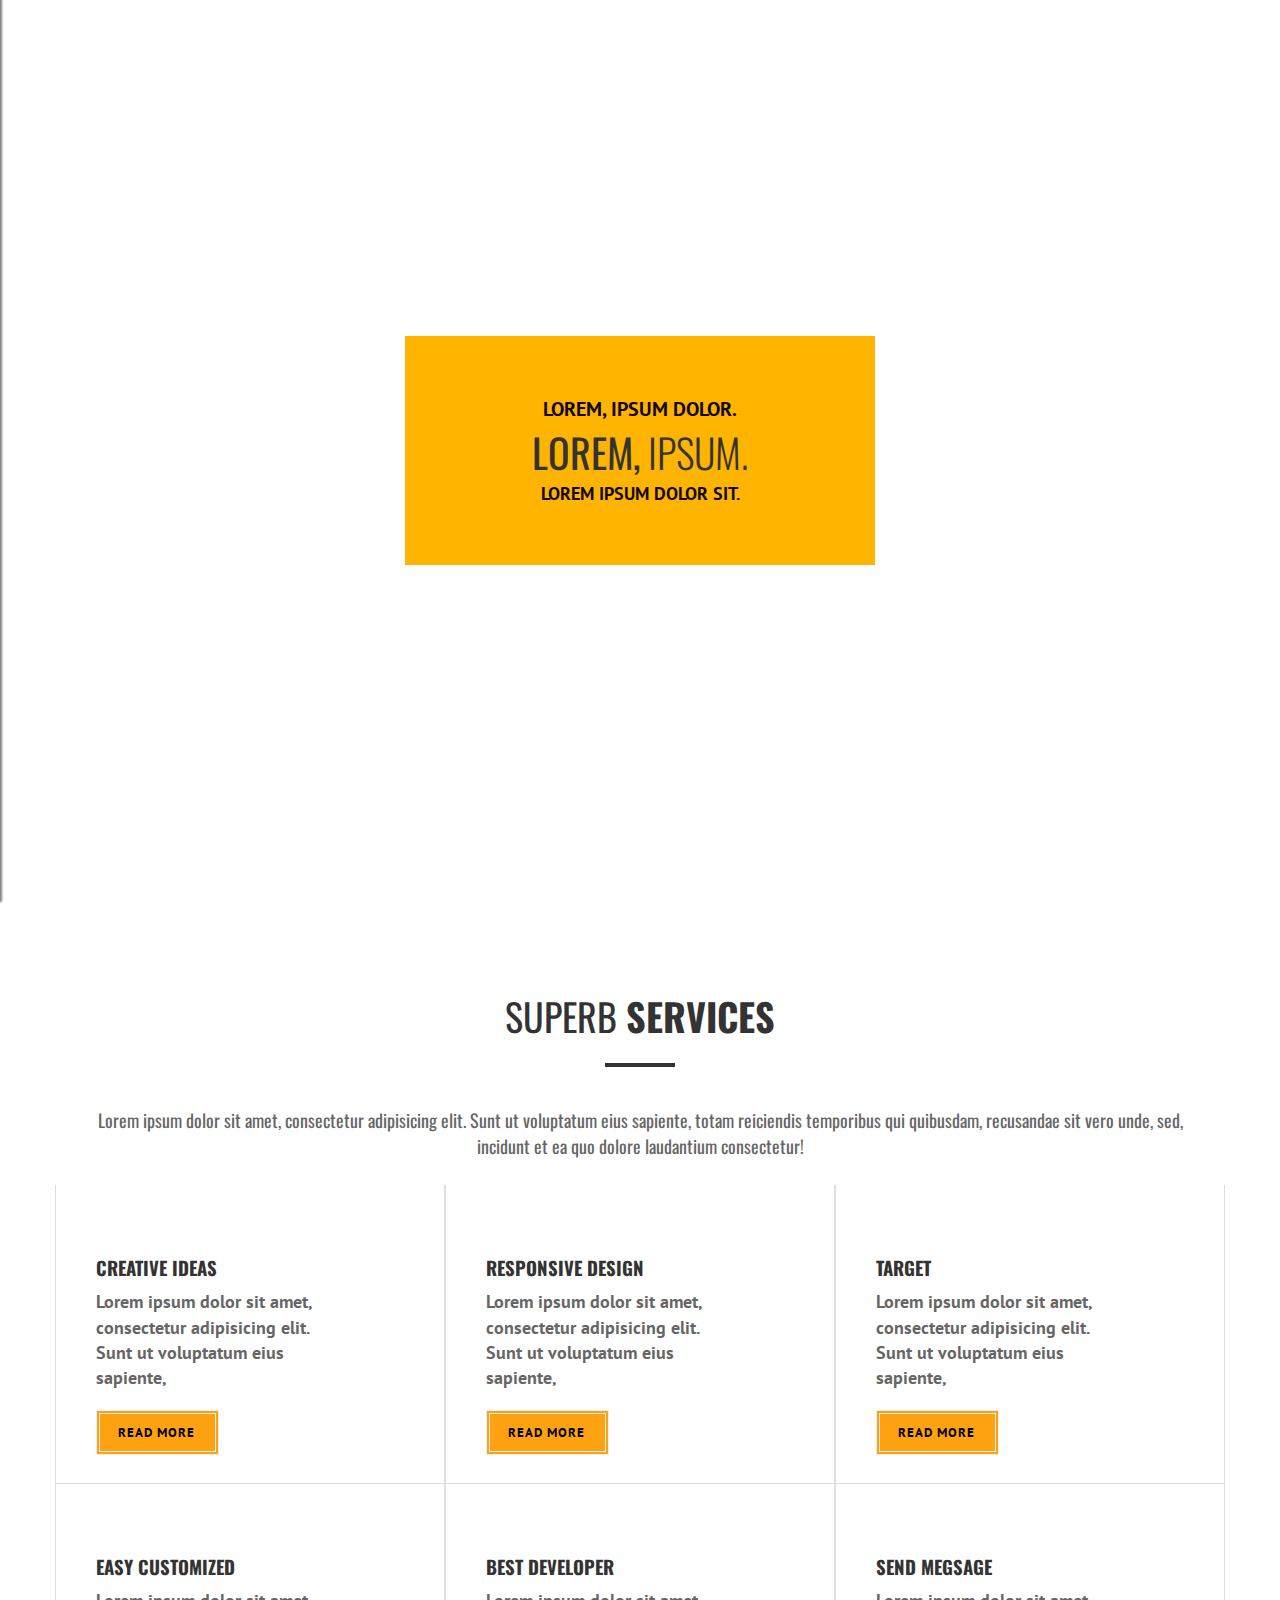
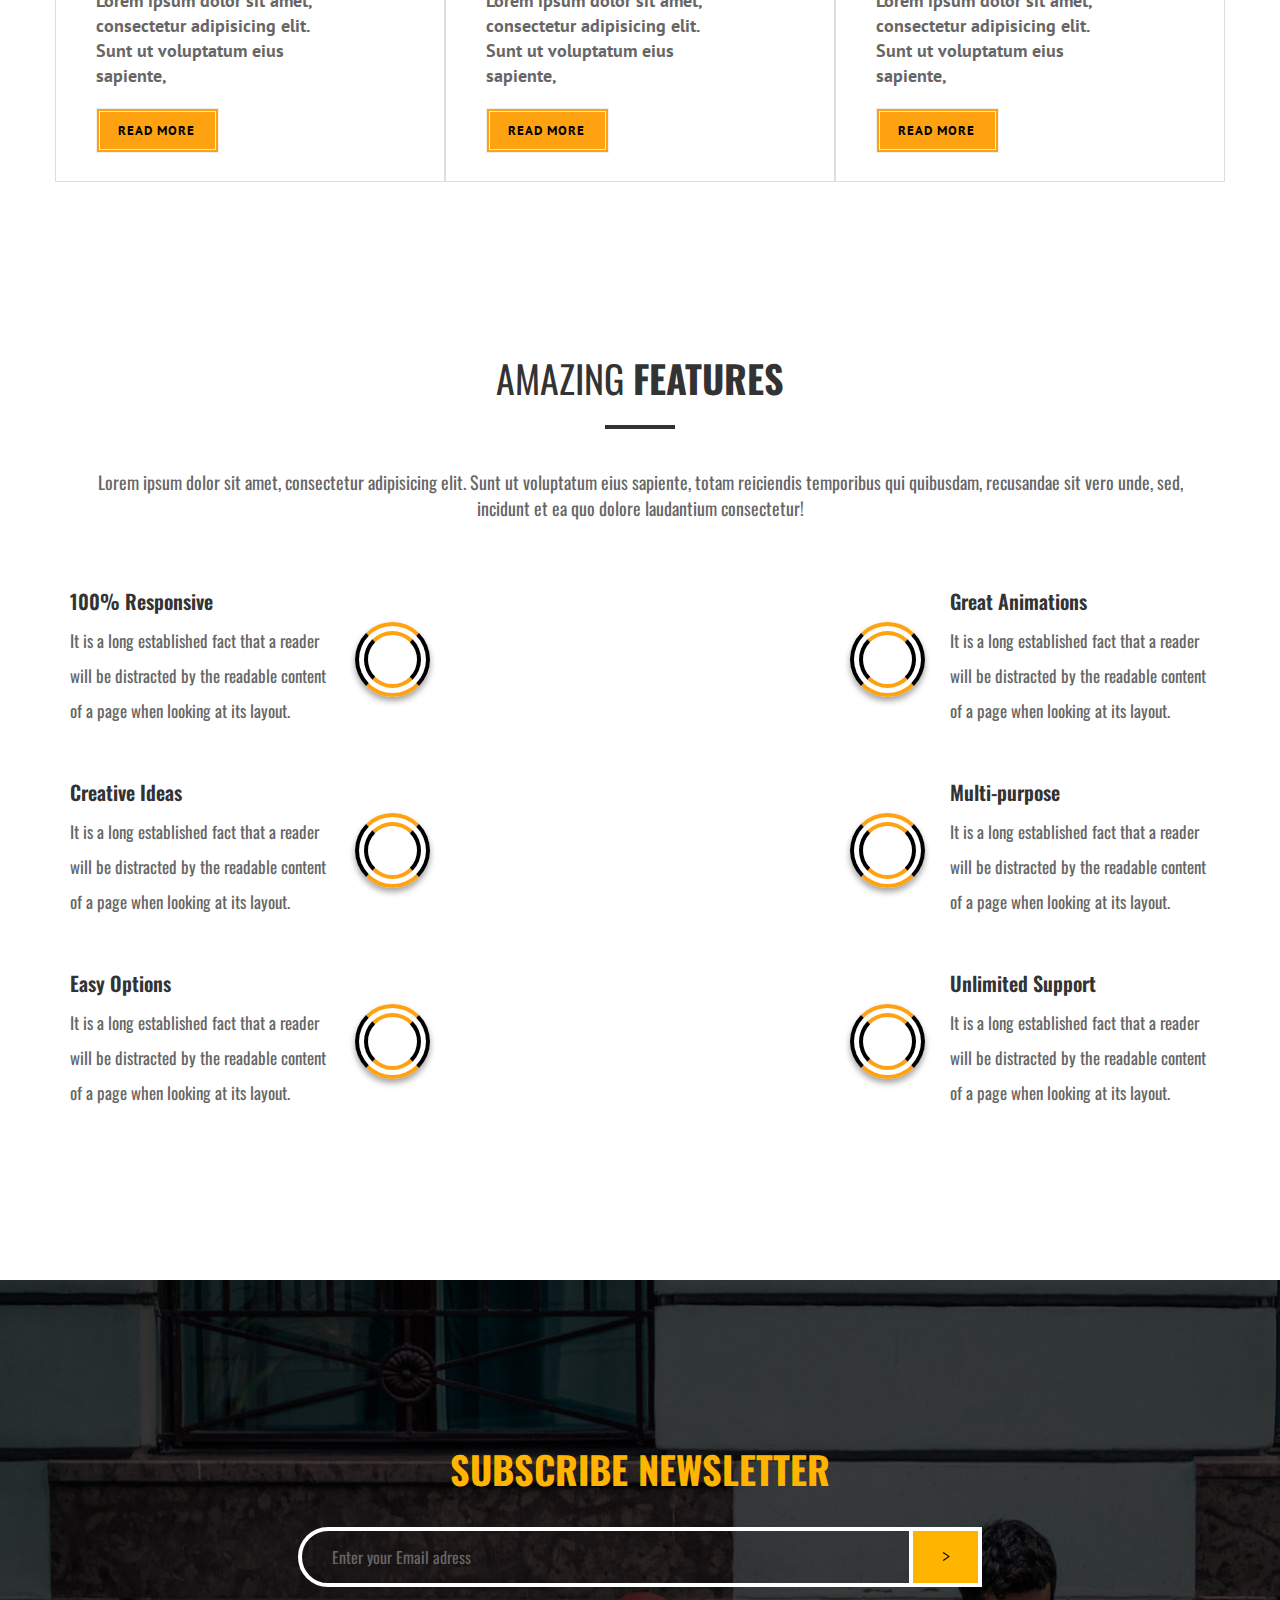
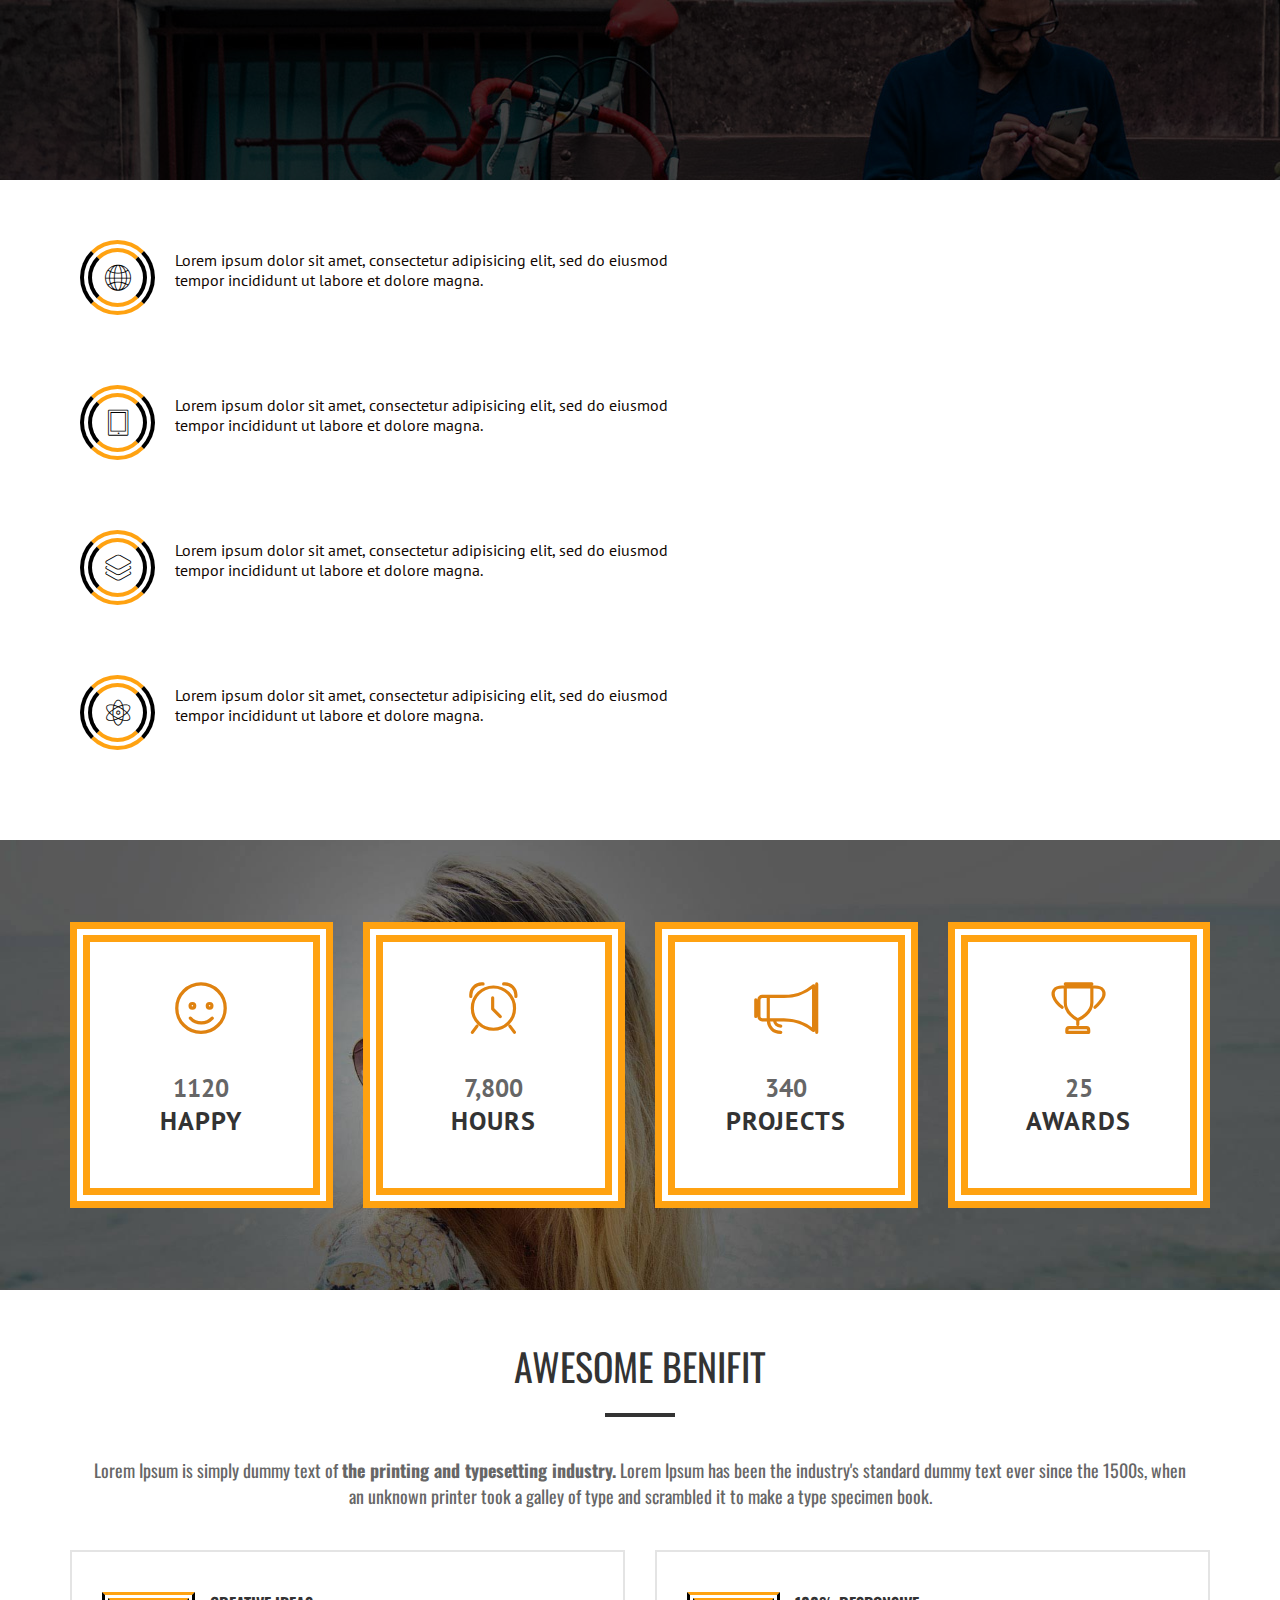
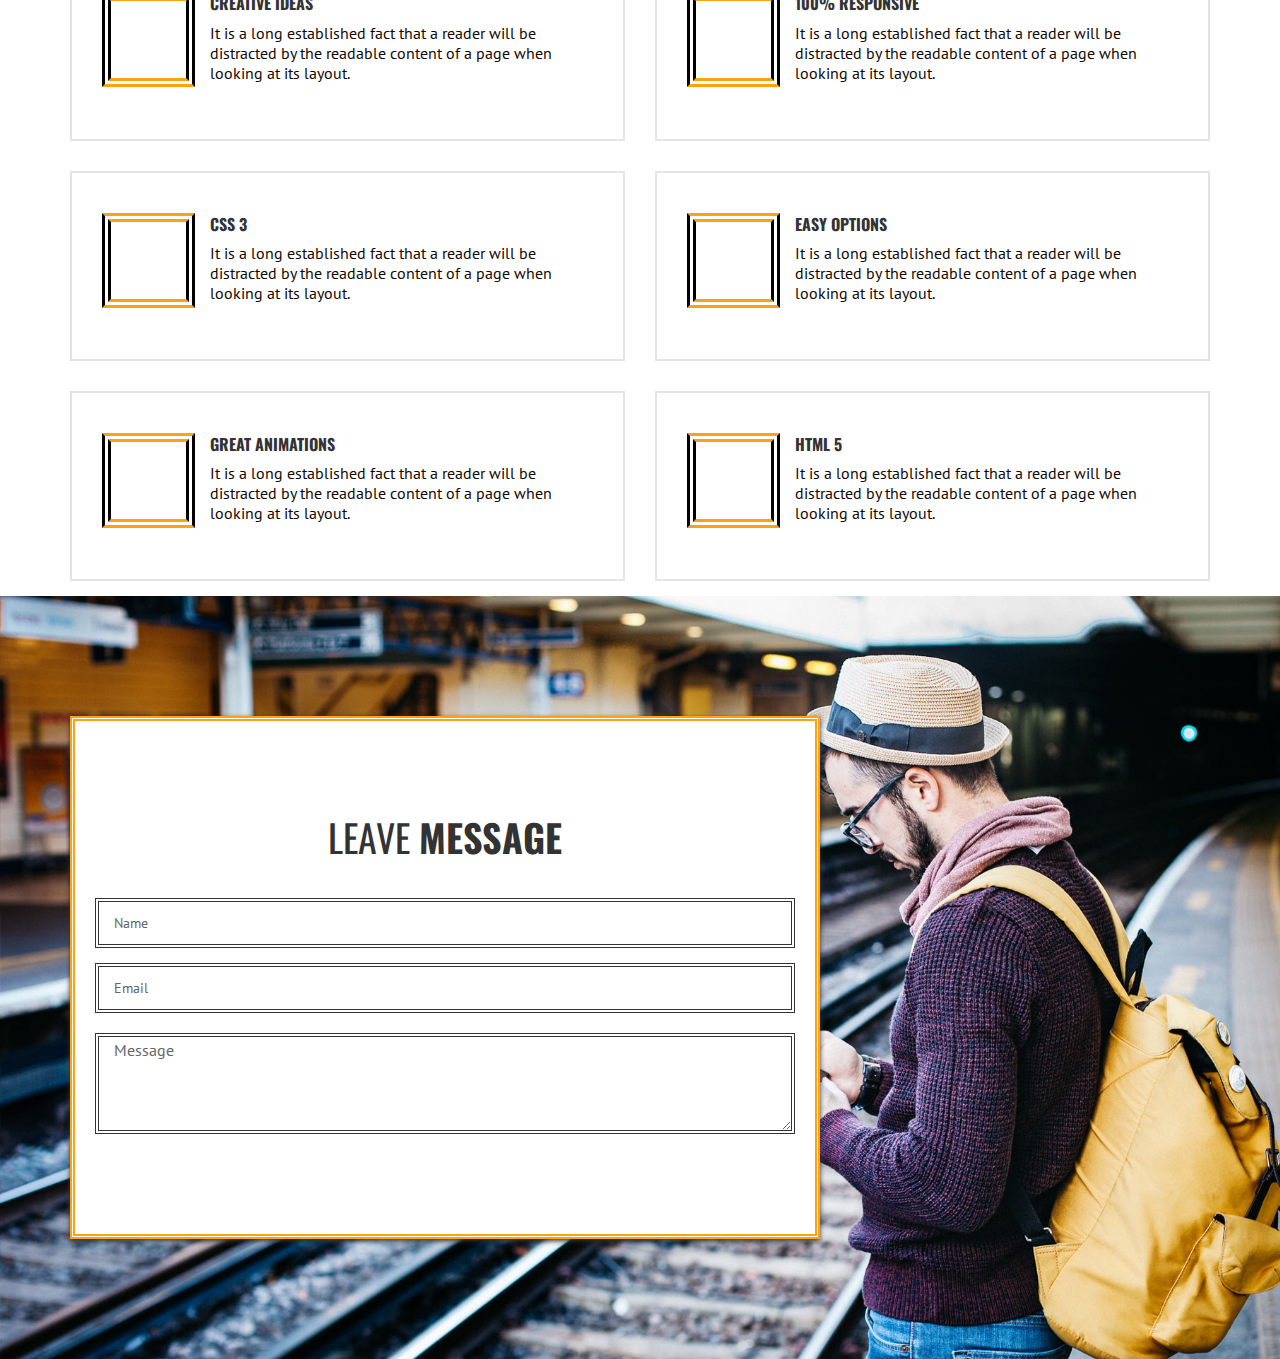
==== commit 31ea4252: "c" ====
--- a/index.html
+++ b/index.html
@@ -26,16 +26,13 @@
 </head>
 
 <body>
-	<!-- header -->
-	<header class="header">
-		<div class="container">
-
-			<div class="header-top">
-				<div class="header-logo"><img src="img/logo.png" alt=""></div>
-				<nav class="header-menu">
-						<img src="https://lmpixels.com/demo/sunshine-demo/sunshine-version-2/sunshine-html-template/images/my_photo.png" alt="" class="sidebar__avatar img-responsive">
-						<h2 class="sidebar__name title-2">Billy Bill</h3>
-						<p class="sidebar__txt p-footer">Web developer</p>
+
+		<nav class="header-menu">
+				<img
+					src="https://lmpixels.com/demo/sunshine-demo/sunshine-version-2/sunshine-html-template/images/my_photo.png"
+					alt="" class="sidebar__avatar img-responsive">
+				<h2 class="sidebar__name title-2">Billy Bill</h3>
+					<p class="sidebar__txt p-footer">Web developer</p>
 					<a href="#/" class="header__link link active">Home</a>
 					<a href="#/" class="header__link link">Services</a>
 					<a href="#/" class="header__link link">Features</a>
@@ -45,12 +42,20 @@
 					<a href="#/" class="header__link link">Blog</a>
 					<a href="#/" class="header__link header__link--about link">Contact Us</a>
 					<div class="header-social">
-							<a class="site-link" href="mailto:valverin95@gmail.com"><i class="fab fa-google" target="_blank"></i></a>
-							<a class="site-link" href="https://api.whatsapp.com/send?phone=79500247418" target="_blank"><i class="fab fa-whatsapp"></i></a>
-							<a class="site-link" href="https://vk.com/id128989093" target="_blank"><i class="fab fa-vk"></i></a>
-						</div>
-				</nav>
+						<a class="site-link" href="mailto:valverin95@gmail.com"><i class="fab fa-google" target="_blank"></i></a>
+						<a class="site-link" href="https://api.whatsapp.com/send?phone=79500247418" target="_blank"><i
+								class="fab fa-whatsapp"></i></a>
+						<a class="site-link" href="https://vk.com/id128989093" target="_blank"><i class="fab fa-vk"></i></a>
+					</div>
+			</nav>
+	<!-- header -->
+	<header class="header">
+		<div class="container">
+
+			<div class="header-top">
+				<div class="header-logo"><img src="img/logo.png" alt=""></div>
 				
+
 				<a class="hamburger hamburger--slider my-menu-button">
 					<span class="hamburger-box"><span class="hamburger-inner"></span></span>
 				</a>
@@ -250,25 +255,25 @@
 				<div class="col-lg-3 col-md-6 col-xs-12">
 					<div class="achivements-item">
 						<div class="achivements-icon"><span class="icon-happy"></span></div>
-						<p class="achivements-txt"><span>1120</span>	HAPPY</p>
+						<p class="achivements-txt"><span>1120</span> HAPPY</p>
 					</div>
 				</div>
 				<div class="col-lg-3 col-md-6 col-xs-12">
 					<div class="achivements-item">
 						<div class="achivements-icon"><span class="icon-alarmclock"></span></div>
-						<p class="achivements-txt"><span>7,800</span>	HOURS</p>
+						<p class="achivements-txt"><span>7,800</span> HOURS</p>
 					</div>
 				</div>
 				<div class="col-lg-3 col-md-6 col-xs-12">
 					<div class="achivements-item">
 						<div class="achivements-icon"><span class="icon-megaphone"></span></div>
-						<p class="achivements-txt"><span>340</span>	PROJECTS</p>
+						<p class="achivements-txt"><span>340</span> PROJECTS</p>
 					</div>
 				</div>
 				<div class="col-lg-3 col-md-6 col-xs-12">
 					<div class="achivements-item">
 						<div class="achivements-icon"><span class="icon-trophy"></span></div>
-						<p class="achivements-txt"><span>25</span>	AWARDS</p>
+						<p class="achivements-txt"><span>25</span> AWARDS</p>
 					</div>
 				</div>
 			</div>
@@ -290,9 +295,9 @@
 				<div class="col-sm-6 col-xs-12 skills-item">
 					<div class="skills-item-content">
 						<div class="skills-icon">
-	<i class="fa fa-lightbulb-o"></i>
-						</div>
-					
+							<i class="fa fa-lightbulb-o"></i>
+						</div>
+
 
 						<div class="skills-item-txt">
 							<h4>CREATIVE IDEAS</h4>
@@ -305,7 +310,7 @@
 				<div class="col-sm-6 col-xs-12 skills-item">
 					<div class="skills-item-content">
 						<div class="skills-icon">
-						<i class="fa fa-tablet"></i>
+							<i class="fa fa-tablet"></i>
 
 						</div>
 
@@ -320,7 +325,7 @@
 				<div class="col-sm-6 col-xs-12 skills-item">
 					<div class="skills-item-content">
 						<div class="skills-icon">
-						<i class="fa fa-css3"></i>
+							<i class="fa fa-css3"></i>
 
 						</div>
 
@@ -335,7 +340,7 @@
 				<div class="col-sm-6 col-xs-12 skills-item">
 					<div class="skills-item-content">
 						<div class="skills-icon">
-						<i class="fa fa-coffee "></i>
+							<i class="fa fa-coffee "></i>
 
 						</div>
 
@@ -350,7 +355,7 @@
 				<div class="col-sm-6 col-xs-12 skills-item">
 					<div class="skills-item-content">
 						<div class="skills-icon">
-						<i class="fa fa-magic "></i>
+							<i class="fa fa-magic "></i>
 
 						</div>
 
@@ -365,7 +370,7 @@
 				<div class="col-sm-6 col-xs-12 skills-item">
 					<div class="skills-item-content">
 						<div class="skills-icon">
-						<i class="fa fa-html5"></i>
+							<i class="fa fa-html5"></i>
 
 						</div>
 
@@ -380,6 +385,25 @@
 			</div>
 		</div>
 	</section>
+
+	<!-- form -->
+	<section class="formarea">
+		<div class="container">
+			<div class="row">
+				<div class="col-md-8">
+					<form action="" class="formarea-form">
+						<div class="heading">
+							<h2 class="title-2 formarea__title">LEAVE <b>MESSAGE</b></h2>
+						</div>
+						<input type="text" placeholder="Name">
+						<input type="text" placeholder="Email">
+						<textarea name="message" id="message" class="form-control" rows="4" placeholder="Message" required=""></textarea>
+					</form>
+				</div>
+			</div>
+		</div>
+	</section>
+	<!-- form -->
 	<!-- scripts -->
 	<script src="https://ajax.googleapis.com/ajax/libs/jquery/3.3.1/jquery.min.js"></script>
 	<script src="libs/slick/slick.min.js"></script>
